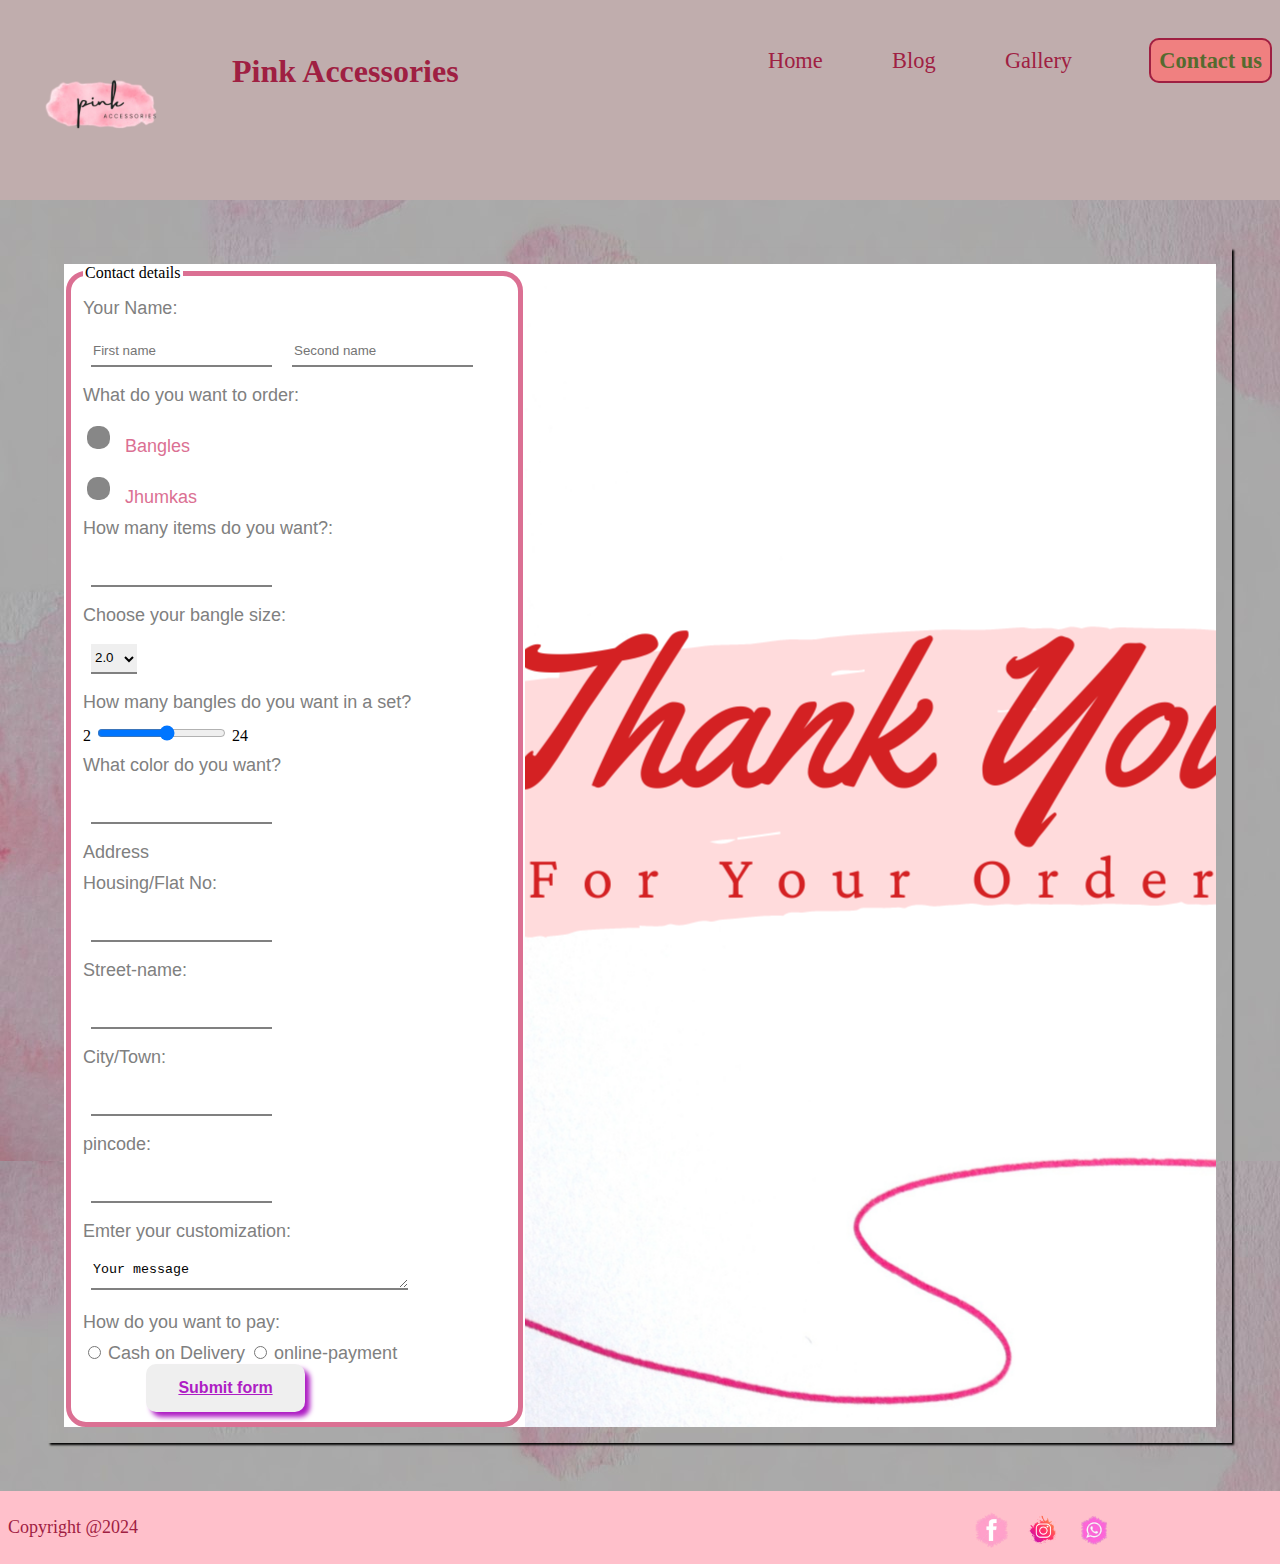
==== html/contact.html @ 4526b1a8 "adding my first assignment" ====
<!DOCTYPE html>
<html lang="en">
<head>
    <meta charset="UTF-8">
    <meta name="viewport" content="width=device-width, initial-scale=1.0">
    <title>Contact-form</title>
    <link rel="stylesheet" href="../styles/home-header.css">
    <link rel="stylesheet" href="../styles/contact.css">
    <link rel="stylesheet" href="../styles/footer.css">
</head>
<body>
    <header class="header">
        <div class="logo">
            <img src="../images/pink.png" alt="logo" width="15%" height="auto">
            <h1>Pink Accessories</h1>
        </div>

        <div class="navigation_bar">
            <a href="../index.html">Home</a>
            <a href="./blog.html">Blog</a>
            <a href="./gallery.html">Gallery</a>
            <div class="active_link"><a href="./contact.html">Contact us</a></div>
    </div>
</header>

    <section class="contact_form">
            <form action="mailto: svpriyaa2808@gmail.com" method="post" class="contact_details">    
                <fieldset>
                    <legend >Contact details</legend>
                    
                    <label for="user-name">Your Name:</label>
                    <input type="text" name="user-name" id="user-name" class="user-name" placeholder="First name" required>
                    <input type="text" name="user-name" id="user-name" class="user-name" placeholder="Second name">
                    
                    
                    <label for="user-items">What do you want to order:</label>
                
                    <label for="bangles" class="bangle_checkbox"> 
                    <input type="checkbox" class="bangle_checkbox" id="bangles" name="order-items" value="Bangles">
                    <span>Bangles</span></label>
               
                    <label for="jhumkas" class="jhumka_checkbox">
                    <input type="checkbox" class="jhumka_checkbox" id="jhumkas" name="order-items" value="Jhumkas">
                    <span>Jhumkas</span></label>
                
                    <label for="total-items">How many items do you want?:</label>
                    <input type="number" id="total-items" name="total-items" class="total-items" step="1">

                    <label for="bangle-size">Choose your bangle size:</label>
                    <select name="bangle-size" id="bangle-size" class="bangle-size">
                        <option value="2.0">2.0</option>
                        <option value="2.2">2.2</option>
                        <option value="2.4">2.4</option>
                        <option value="2.6">2.6</option>
                        <option value="2.8">2.8</option>
                        <option value="2.10">2.10</option>
                    </select>

                    <label for="no-of-bangles">How many bangles do you want in a set?</label>
                    <span>2</span>
                    <input type="range" id="no-of-bangles" name="no-of-bangles" min="2" max="24" step="2">
                    <span> 24 </span>
                
                   
                    <label for="color-type">What color do you want?</label>
                    <input type="text" list="colors" id="color-type" name="color-type" class="color-type">
                    <datalist id="colors">
                        <option value="Red"></option>
                        <option value="Yellow"></option>
                        <option value="Blue"></option>
                        <option value="Green"></option>
                        <option value="Orange"></option>
                        <option value="Yellow"></option>
                        <option value="Pink"></option>
                        <option value="Black"></option>
                        <option value="Golden"></option>
                        <option value="Silver"></option>
                    </datalist>
                    <label for="address">Address</label>
                    <label for="house-no">Housing/Flat No:</label>
                    <input type="text" id="house-no" name="house-no" class="address" required>

                    <label for="Street-name">Street-name:</label>
                    <input type="text" id="Street-name" name="Street-name" class="address" required>

                    <label for="city">City/Town:</label>
                    <input type="text" id="town" name="city" class="address" required>

                    <label for="pincode">pincode:</label>
                    <input type="text" id="pincode" name="pincode" class="address" required>

                    <label for="user-message">Emter your customization:</label>
                    <textarea id="user-message" name="user-message" class="user-message" required>Your message</textarea>
                    
                    <label for="payment">How do you want to pay:</label>
                    <input type="radio" name="payment" id="cod" value="cod"> 
                    <label for="cod" class="radio-items">Cash on Delivery</label>

                    <input type="radio" name="payment" id="online-payment" value="online-payment"> 
                    <label for="online-payment" class="radio-items">online-payment</label>
                        
                    <button>Submit form</button>  
                </fieldset>
              
            </form>

        <div class="contact_image">
            
        </div>
           
    </section>
    <footer class="footer">
        <p>Copyright @2024</p>
        <div class="social-media-icon">
            <img src="../images/facebook-logo.png" alt="facebook-logo" width="15%" height="auto">
            <img src="../images/Instagram1200.png" alt="Instagram-logo" width="15%" height="auto">
            <img src="../images/whatsapp.png" alt="Whatsapp-logo" width="15%" height="auto">
        
        </div>
    </footer>
    
</body>
</html>
---- styles/home-header.css ----
.header {
    background-color: rgb(192, 173, 173);
    text-align: center;
    margin: 0;
    padding: 0;
    display: flex;
    width: 100%;
    position: sticky;
    top: 0;
    z-index: 100;
}

.logo {
    display: flex;
    padding: 0;
    flex: 1 0 60%;
}


h1 {
    padding: 32px;
    color: #9F2042;
    text-align: left;
}

.logo img {
    cursor: pointer;
}

.logo img:hover {
    width: 200px;
    height: auto;
    transition: all 0.5s ease;
}

.navigation_bar {
    margin-top: 16px;
    padding-top: 32px;
    width: 100%;
    display: flex;
    justify-content: space-between;
}

.navigation_bar a {
    text-decoration: none;
    color: #9F2042;
    font-size: 1.4rem;
}

.navigation_bar a:hover {
    font-size: 2rem;
    color: red;
}

.active_link a{
    margin: 8px;
    padding: 8px;
    font-weight: 700;
    color: darkolivegreen;
    border: 2px solid #9F2042;
    border-radius: 10px;
    background-color: lightcoral;
}
---- styles/contact.css ----
* {
    box-sizing: border-box;
}

html {
    height: 100vh;
    margin: 0;
}

body {
    height: 100%;
    margin: 0;
    background-image: url('../images/homewalledited.jpg');
    display: flex;
    flex-direction: column;  
}

.contact_form {
    flex-grow: 1;
    display: grid;
    margin: 48px;
    padding: 16px;
    gap: 16px;
    grid-template:  1fr / 40% 60%;
    gap: 0;  
    box-shadow: 2px 2px 2px;
    z-index: 0;
}

.contact_details {
    background-color: white;
}

fieldset {
    border-radius: 20px;
    border: solid 5px palevioletred;
}

label {
    display: block;
    margin: 10px 0; 
    font-size: 18px;
    font-family:'Segoe UI', Tahoma, Geneva, Verdana, sans-serif;
    color: gray;
}

.user-name, .total-items, .bangle-size,
.color-type, .address, .user-message{
    
    height: 30px;
    margin: 8px;
    border: 0;
    border-bottom: 2px solid gray;
    transition: width 0.4s ease-in-out;
}

.bangle_checkbox, .jhumka_checkbox {
    color: palevioletred;  
}

input[type=checkbox] {
    width: 23px;
    height: 23px;
    border-radius: 10px;
    border-style: hidden;
    -webkit-appearance: none;
  -moz-appearance: none;
  appearance: none;
  margin-top: 10px;
  margin-right: 10px;
  background-color: #878787;
  outline: 0;
  border: 0;
  display: inline-block;
}

input[type=checkbox]:focus {
outline: none;
}

input[type=checkbox]:checked {
background-color: rgb(180, 22, 125);
text-align: center;
line-height: 15px;
}

.radio-items {
    display: inline;
}

.user-message {
    width: 75%;
}

button {
    border-radius: 10px;
    border: none;
    color: rgb(174, 29, 196);
    box-shadow: 5px 5px 5px;
    padding: 15px 32px;
    text-align: center;
    font-weight: 900;
    text-decoration: underline;
    display: inline-block;
    font-size: 16px;
    margin-left: 15%;
    cursor: pointer;
}

.contact_image {
    background-image: url('../images/Thankyou_card.png');
    background-position: center;
    margin: 0;
    padding: 0;

}

@media  screen and (max-width : 768px) {
    .header {
        background-color: rgb(192, 173, 173);
        text-align: center;
        margin-top: 0;
        display: flex;
        flex-direction: column;
        padding: 0;
        margin-bottom: 0;
        padding-bottom: 0;
    }

    .logo {
        display: block;

    }

    .logo img {
        display: none;
    }

    .logo h1 {
        margin: 8px;
        padding: 8px;
        text-align: center;
    }

    
    .navigation_bar {
        width: 100%;
        background-color: beige;
        margin: 8px 0;
        padding: 16px;
        position: sticky;
        top: 0;
        z-index: 100;
    }

    .contact_form {
        display: block;
    }

    .contact_details {
        width: 100%;
    }

    .contact_image {
        display: none;
    }

    button {
        margin-left: 30%;
    }
}


@media screen and (max-width: 400px) {

    html {
        background-image: none;
    }

    body {
        background-color: bisque;
    }

    .contact_form {
        margin: 48px 0;
        display: flex;
    }

    .contact_details {
        display: block;
        justify-content: center;
        margin: 8px;
    }

    .radio-items {
        display: flex;
        flex-direction: column;
    }

    button {
        margin-left: 20%;
    }

}
---- styles/footer.css ----
.footer {
    margin: 0;
    padding: 8px;
    color: #9F2042;
    background-color: pink;
    font-size: 18px;
    display: flex;
    position: relative;
}

.social-media-icon {
    position: absolute;
    margin-top: 8px;
    margin-left: 75%;
}

@media  screen and (max-width:768px) {
    .social-media-icon img {
        width: 25%;
    }
}
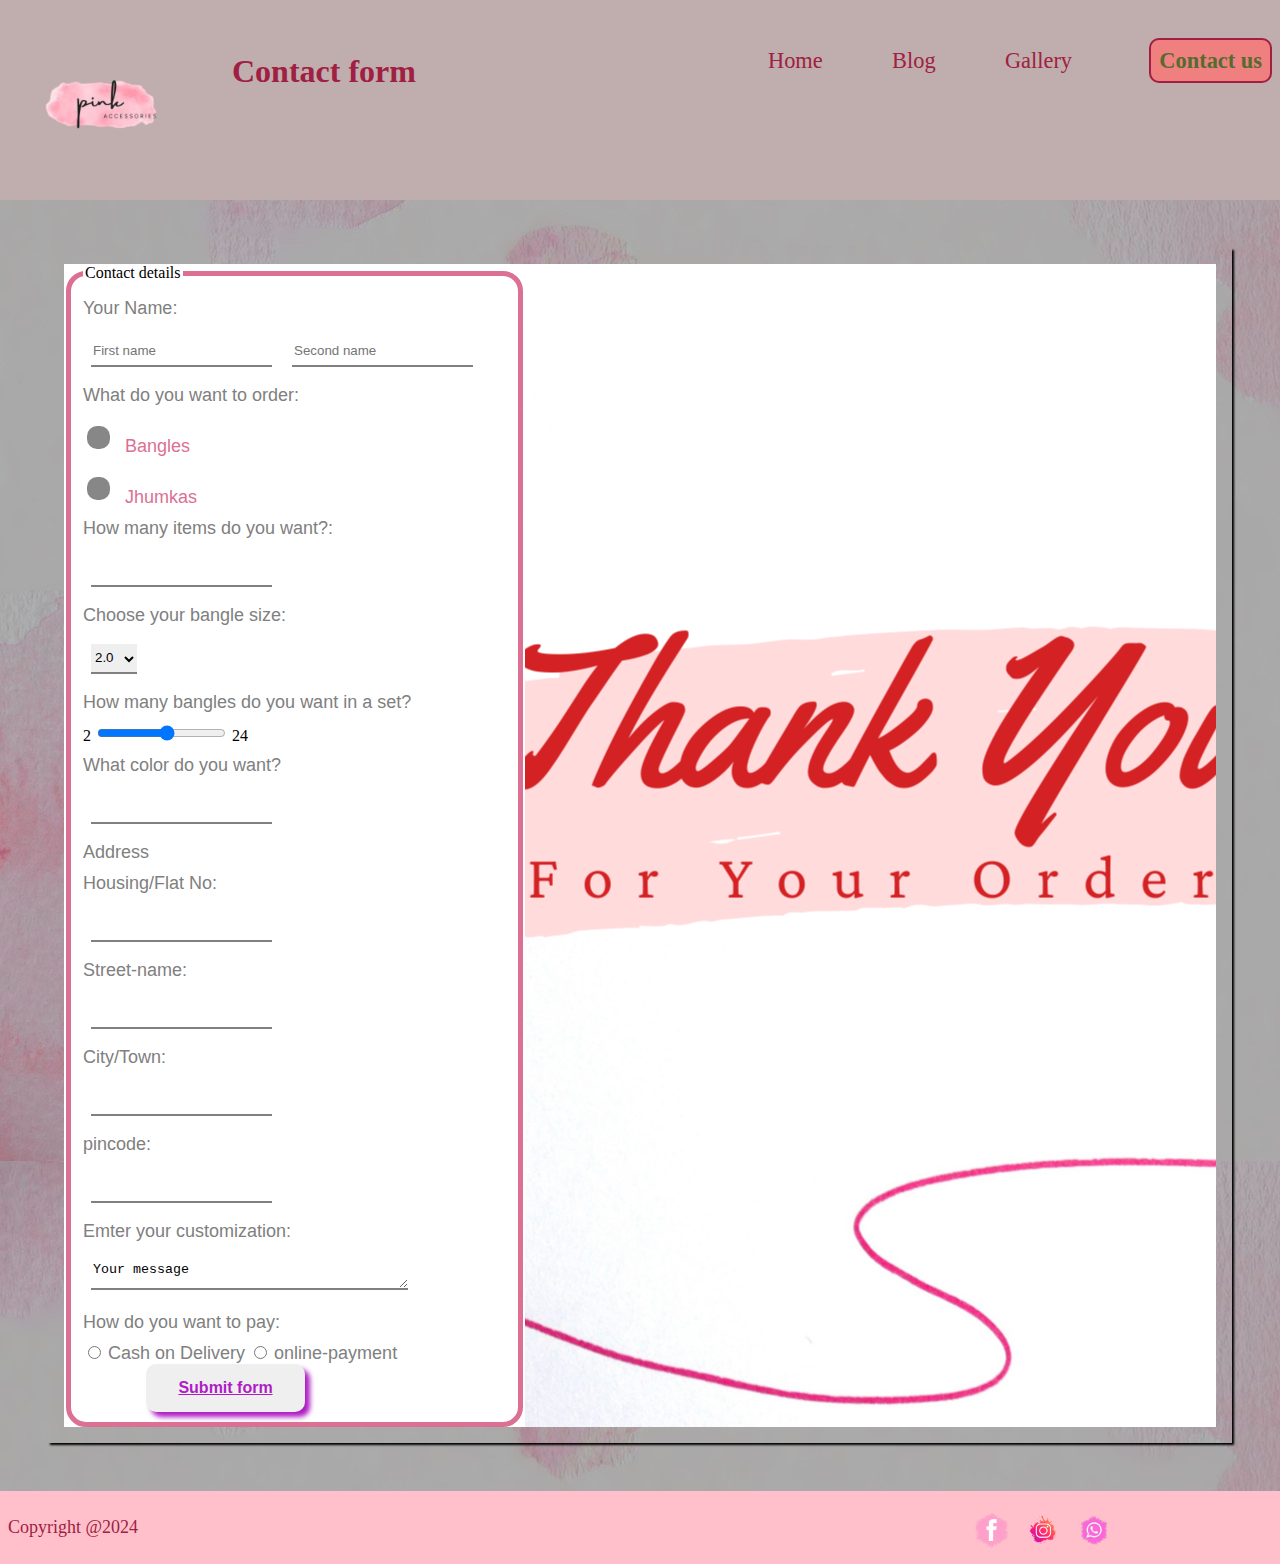
==== commit f5cede52: "changing contact page heading" ====
--- a/html/contact.html
+++ b/html/contact.html
@@ -12,7 +12,7 @@
     <header class="header">
         <div class="logo">
             <img src="../images/pink.png" alt="logo" width="15%" height="auto">
-            <h1>Pink Accessories</h1>
+            <h1>Contact form</h1>
         </div>
 
         <div class="navigation_bar">
--- a/styles/contact.css
+++ b/styles/contact.css
@@ -153,6 +153,17 @@
         z-index: 100;
     }
 
+    .navigation_bar a {
+        text-decoration: none;
+        color: #9F2042;
+        font-size: 1rem;
+    }
+    
+    .navigation_bar a:hover {
+        font-size: 2rem;
+        color: red;
+    }
+
     .contact_form {
         display: block;
     }
